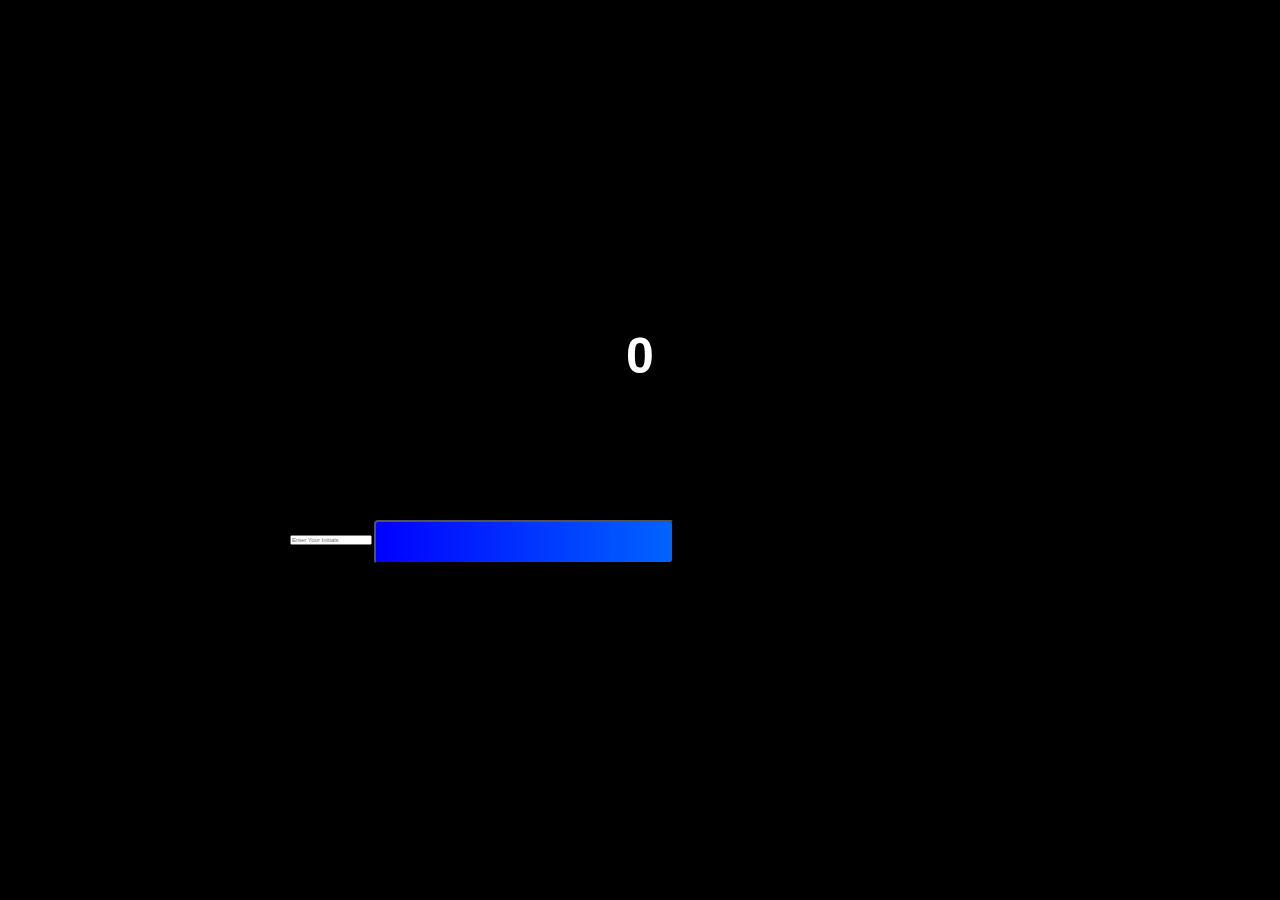
==== endquiz.html @ 717a2ca0 "added endquiz.html" ====
<!DOCTYPE html>
<html lang="en">
<head>
    <meta charset="UTF-8">
    <meta http-equiv="X-UA-Compatible" content="IE=edge">
    <meta name="viewport" content="width=device-width, initial-scale=1.0">
    <title>Highscores</title>
    <link rel="stylesheet" href="./assets/css/style.css">
</head>
<body>
    <div class="contianer">
        <div id="end" class="flex-center flex-column">
            <h1 id="finalScore">0</h1>
            <form class="end-form-contianer">
                <h2 id="end-text">
                    Enter you Initials to save your score!
                </h2>
                <input type="text" name="name" id="username"
                placeholder="Enter Your Initials">
                <button class="btn" id="saveScoreBtn"></button>
            </form>
        </div>
    </div>
</body>
</html>
---- assets/css/style.css ----
:root {
    background-color: black;
}

* {
    box-sizing: border-box;
    margin: 0%;
    padding: 0;
    font-size: 62.5%;
    font-family: Impact, Haettenschweiler, 'Arial Narrow Bold', sans-serif;
}

h1{
    font-size: 5rem;
    color: white;
    margin-bottom: 5rem;
}

h2 {
    font-size: 4rem;
    margin-bottom: 4rem;
}

.contianer {
    width: 100vw;
    height: 100vh;
    display: flex;
    justify-content: center;
    align-items: center;
    max-width: 80rem;
    margin: 0 auto;
    padding: 2rem;
}

.flex-column {
    display: flex;
    flex-direction: column;
}

.flex-center {
    justify-content: center;
    align-items: center;
}

.justify-center {
    justify-content: center;
 }

.text-center {
    text-align: center;
}

.hidden {
    display: none;
}

.btn {
    font-size: 2rem;
    padding: 2rem 0;
    width: 30rem;
    text-align: center;
    margin-bottom: 1rem;
    text-decoration: none;
    color: black;
    background: linear-gradient(90deg, blue 0%, rgb(0, 100,255) 100%);
    border-radius: 4px;
}

.btn:hover {
    cursor: pointer;
    box-shadow: 0 0.4rem 1.4rem 0 rgb(8, 114, 244, 0.6);
    transition: transform 150ms;
    transform: scale(1.03);
}

.btn[disabled]:hover {
    cursor: not-allowed;
    box-shadow: none;
    transform: none;
}

#highscore-btn {
    background: linear-gradient(90deg, rgb(229, 255, 0) 0%, rgb(229, 255, 0) 100%);
}
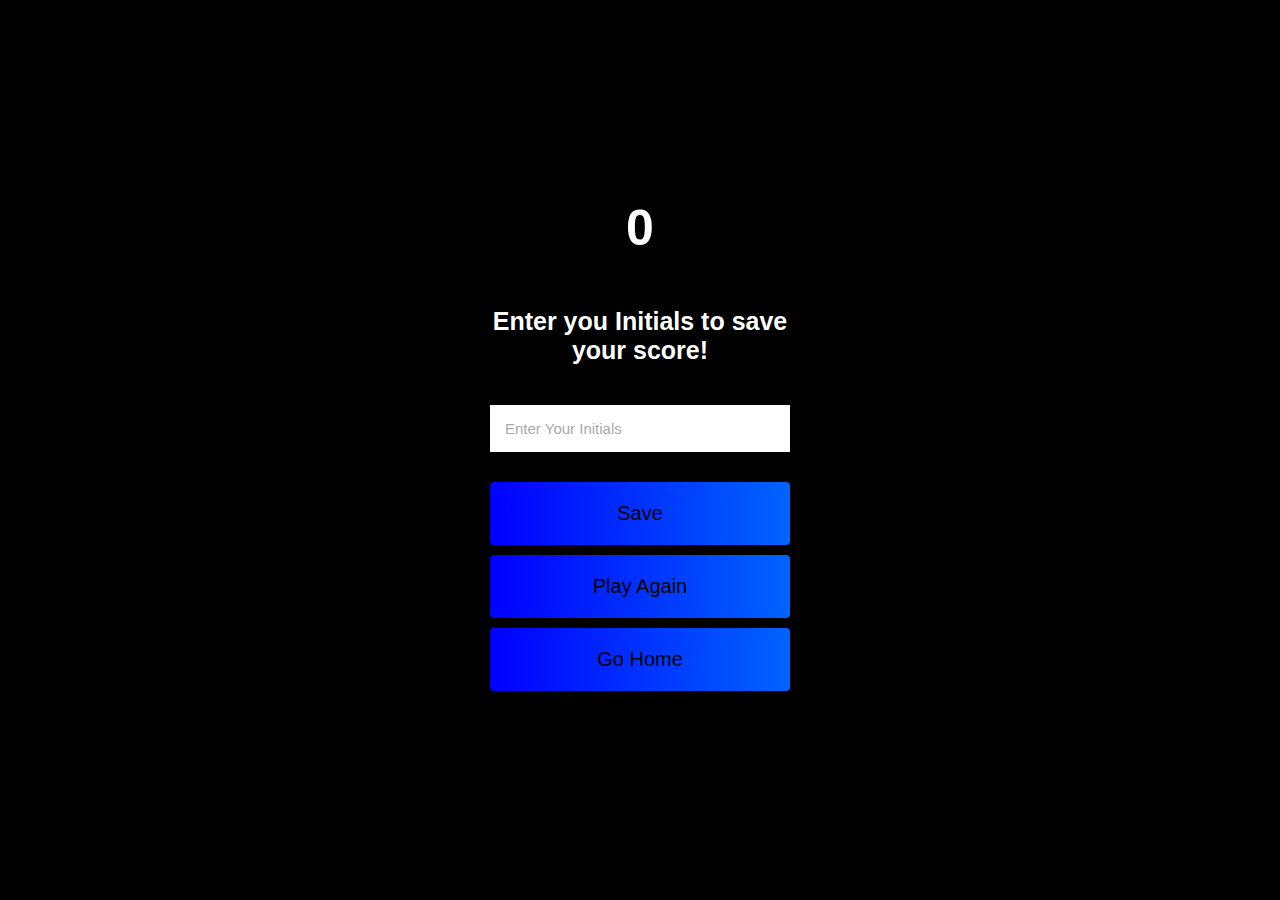
==== commit d2330662: "removed progress bar, starting to add timer" ====
--- a/endquiz.html
+++ b/endquiz.html
@@ -11,14 +11,16 @@
     <div class="contianer">
         <div id="end" class="flex-center flex-column">
             <h1 id="finalScore">0</h1>
-            <form class="end-form-contianer">
+            <form class="end-form-container">
                 <h2 id="end-text">
                     Enter you Initials to save your score!
                 </h2>
                 <input type="text" name="name" id="username"
                 placeholder="Enter Your Initials">
-                <button class="btn" id="saveScoreBtn"></button>
+                <button class="btn" id="saveScoreBtn" type="submit" onclick="saveHighScore(event)">Save</button>
             </form>
+            <a href="./game.html" class="btn">Play Again</a>
+            <a href="./index.html" class="btn">Go Home</a>
         </div>
     </div>
 </body>
--- a/assets/css/style.css
+++ b/assets/css/style.css
@@ -83,3 +83,40 @@
     background: linear-gradient(90deg, rgb(229, 255, 0) 0%, rgb(229, 255, 0) 100%);
 }
 
+/* End Page styles */
+
+.end-form-container {
+    width: 100%;
+    display: flex;
+    flex-direction: column;
+    align-items: center;
+    max-width: 30rem;
+}
+
+input {
+    margin-bottom: 1rem;
+    width: 20rem;
+    padding: 1.5rem;
+    font-size: 1.5rem;
+    border: none;
+}
+
+input::placeholder {
+    color: #aaa;
+}
+
+#username {
+    margin-bottom: 3rem;
+    width: 100%;
+    outline: none;
+}
+
+#end-text {
+    font-size: 2.5rem;
+    color: white;
+    text-align: center;
+}
+
+#saveScoreBtn {
+    border: none;
+}
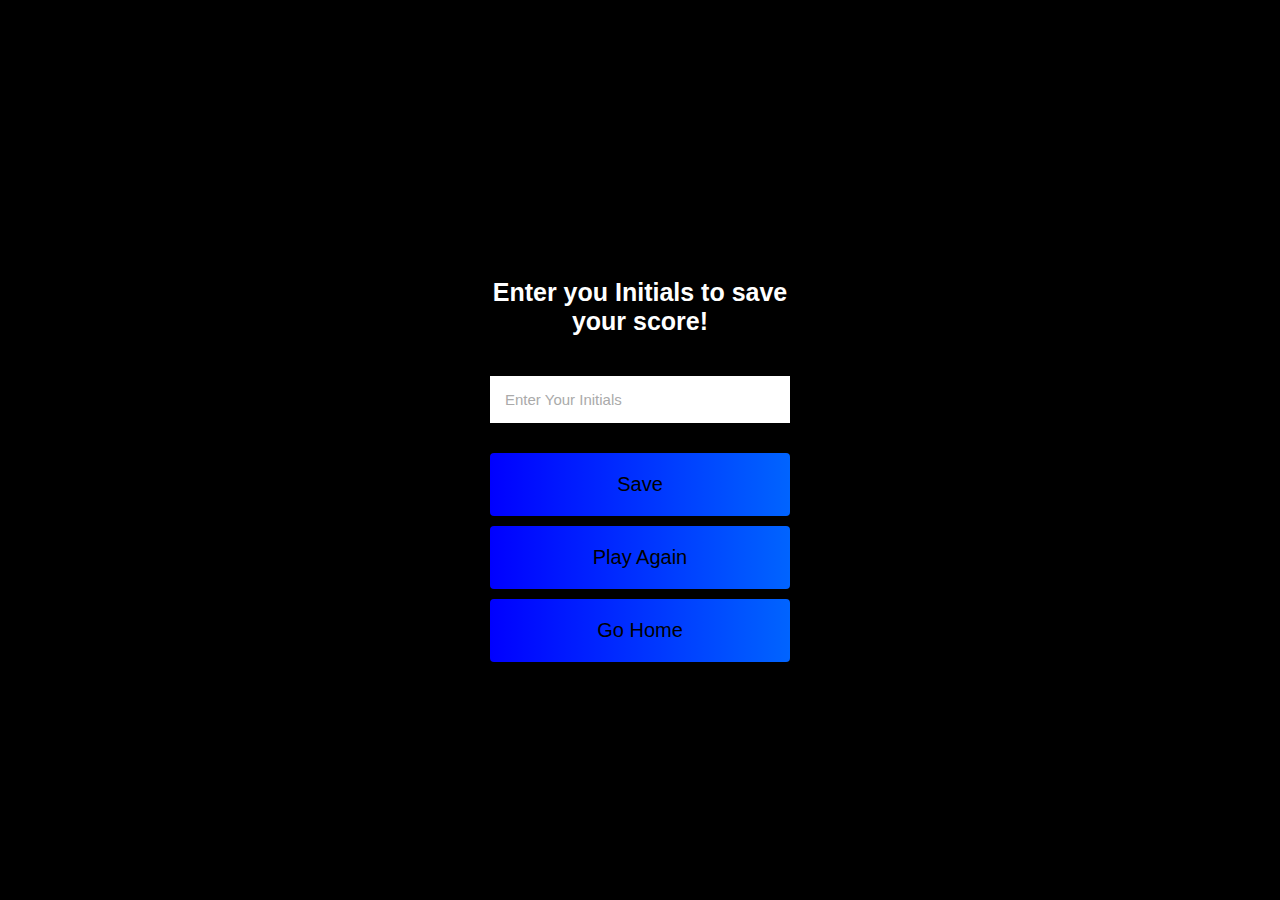
==== commit 7abee58d: "save point. still need highscores to display" ====
--- a/endquiz.html
+++ b/endquiz.html
@@ -17,11 +17,13 @@
                 </h2>
                 <input type="text" name="name" id="username"
                 placeholder="Enter Your Initials">
-                <button class="btn" id="saveScoreBtn" type="submit" onclick="saveHighScore(event)">Save</button>
+                <button class="btn" id="saveScoreBtn" type="submit" 
+                onclick="saveHighScore(event)">Save</button>
             </form>
             <a href="./game.html" class="btn">Play Again</a>
             <a href="./index.html" class="btn">Go Home</a>
         </div>
     </div>
+    <script src="./assets/js/endquiz.js"></script>
 </body>
 </html>--- a/assets/css/style.css
+++ b/assets/css/style.css
@@ -19,6 +19,16 @@
 h2 {
     font-size: 4rem;
     margin-bottom: 4rem;
+}
+
+h3 {
+    font-size: 2rem;
+    margin-bottom: 2rem;
+}
+
+.timer {
+    padding: 2.4rem;
+    font-family: Arial, Helvetica, sans-serif;
 }
 
 .contianer {
